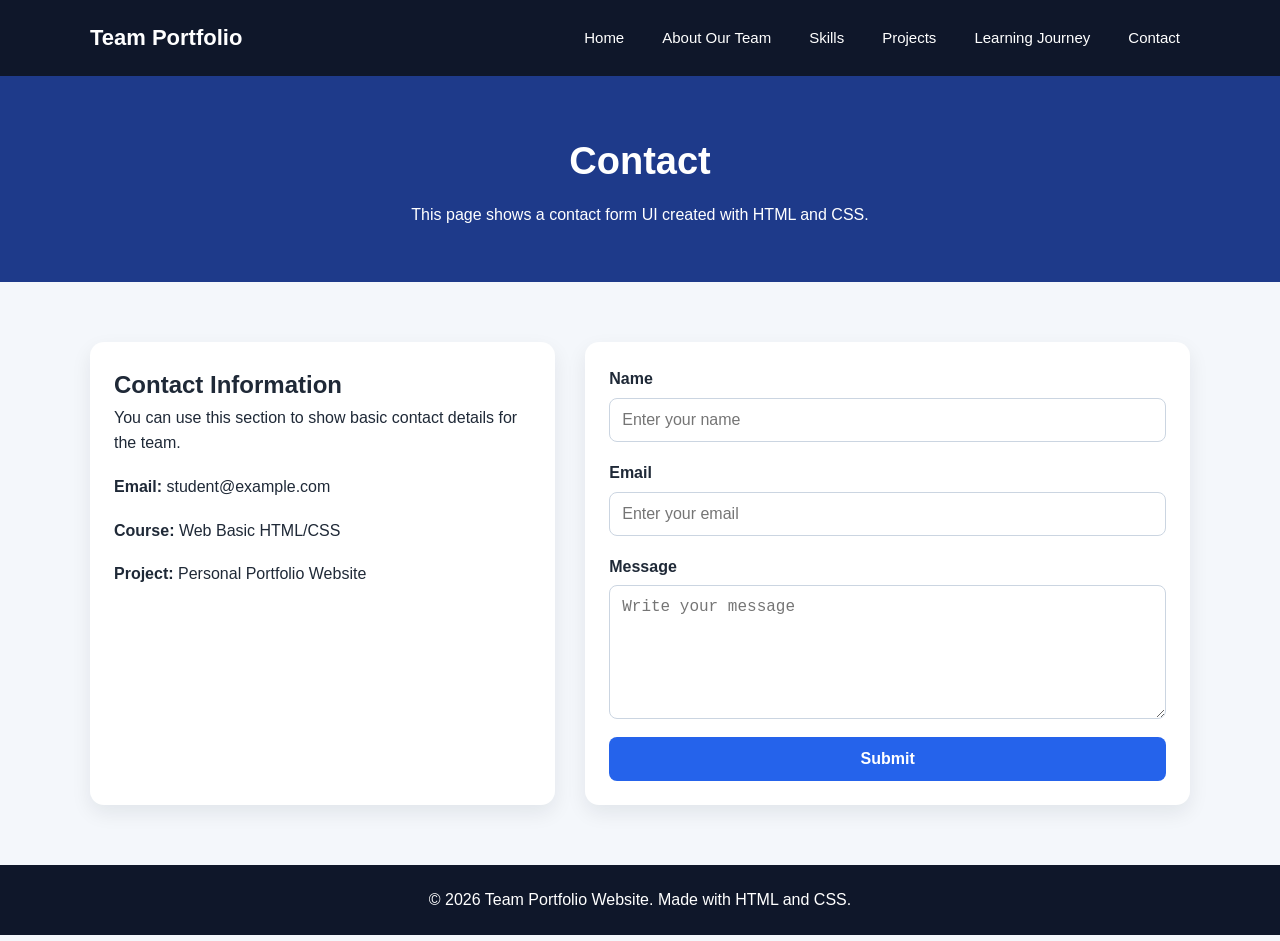
==== contact.html @ dff9f470 "Add files via upload" ====
<!DOCTYPE html>
<html lang="en">
<head>
    <meta charset="UTF-8">
    <meta name="viewport" content="width=device-width, initial-scale=1.0">
    <title>Contact | Personal Portfolio Website</title>
    <link rel="stylesheet" href="css/style.css">
</head>
<body>

<header class="site-header">
    <div class="container nav-wrapper">
        <a class="logo" href="index.html">Team Portfolio</a>

        <nav class="nav-menu">
            <a href="index.html">Home</a>
            <a href="about.html">About Our Team</a>
            <a href="skills.html">Skills</a>
            <a href="projects.html">Projects</a>
            <a href="journey.html">Learning Journey</a>
            <a href="contact.html">Contact</a>
        </nav>
    </div>
</header>


<main>
    <section class="page-banner">
        <div class="container">
            <h1>Contact</h1>
            <p>This page shows a contact form UI created with HTML and CSS.</p>
        </div>
    </section>

    <section class="container contact-layout">
        <div class="contact-info">
            <h2>Contact Information</h2>
            <p>You can use this section to show basic contact details for the team.</p>

            <div class="info-item">
                <strong>Email:</strong>
                <span>student@example.com</span>
            </div>

            <div class="info-item">
                <strong>Course:</strong>
                <span>Web Basic HTML/CSS</span>
            </div>

            <div class="info-item">
                <strong>Project:</strong>
                <span>Personal Portfolio Website</span>
            </div>
        </div>

        <form class="contact-form">
            <label for="name">Name</label>
            <input type="text" id="name" name="name" placeholder="Enter your name">

            <label for="email">Email</label>
            <input type="email" id="email" name="email" placeholder="Enter your email">

            <label for="message">Message</label>
            <textarea id="message" name="message" rows="6" placeholder="Write your message"></textarea>

            <button type="submit">Submit</button>
        </form>
    </section>
</main>


<footer class="site-footer">
    <p>&copy; 2026 Team Portfolio Website. Made with HTML and CSS.</p>
</footer>

</body>
</html>
---- css/style.css ----
* {
    margin: 0;
    padding: 0;
    box-sizing: border-box;
}

body {
    font-family: Arial, Helvetica, sans-serif;
    background-color: #f4f7fb;
    color: #1f2937;
    line-height: 1.6;
}

.container {
    width: 90%;
    max-width: 1100px;
    margin: 0 auto;
}

.site-header {
    background-color: #0f172a;
    color: white;
    padding: 18px 0;
    position: sticky;
    top: 0;
    z-index: 10;
}

.nav-wrapper {
    display: flex;
    justify-content: space-between;
    align-items: center;
    gap: 20px;
}

.logo {
    color: white;
    text-decoration: none;
    font-size: 22px;
    font-weight: bold;
}

.nav-menu {
    display: flex;
    gap: 18px;
    flex-wrap: wrap;
}

.nav-menu a {
    color: white;
    text-decoration: none;
    font-size: 15px;
    padding: 8px 10px;
    border-radius: 6px;
    transition: 0.3s;
}

.nav-menu a:hover {
    background-color: #2563eb;
}

.hero {
    padding: 70px 0;
    background: linear-gradient(135deg, #dbeafe, #f8fafc);
}

.hero-grid {
    display: grid;
    grid-template-columns: 2fr 1fr;
    gap: 35px;
    align-items: center;
}

.small-title {
    color: #2563eb;
    font-weight: bold;
    margin-bottom: 10px;
}

.hero-text h1 {
    font-size: 48px;
    color: #0f172a;
    margin-bottom: 20px;
}

.hero-text p {
    font-size: 18px;
    margin-bottom: 25px;
}

.hero-buttons {
    display: flex;
    gap: 15px;
    flex-wrap: wrap;
}

.btn {
    display: inline-block;
    text-decoration: none;
    padding: 12px 20px;
    border-radius: 8px;
    font-weight: bold;
}

.primary {
    background-color: #2563eb;
    color: white;
}

.secondary {
    border: 2px solid #2563eb;
    color: #2563eb;
}

.hero-card {
    background-color: white;
    padding: 25px;
    border-radius: 18px;
    text-align: center;
    box-shadow: 0 10px 25px rgba(15, 23, 42, 0.12);
}

.hero-card img {
    width: 180px;
    margin-bottom: 15px;
}

.intro-section {
    padding: 60px 0;
}

.intro-section h2,
.mission-box h2 {
    text-align: center;
    margin-bottom: 25px;
    color: #0f172a;
}

.overview-grid {
    display: grid;
    grid-template-columns: repeat(4, 1fr);
    gap: 24px;
}

.overview-grid article,
.skill-box,
.project-card,
.contact-info,
.contact-form,
.mission-box {
    background-color: white;
    border-radius: 14px;
    padding: 24px;
    box-shadow: 0 8px 20px rgba(15, 23, 42, 0.08);
}

.overview-grid h3,
.skill-box h2,
.project-card h2 {
    color: #2563eb;
    margin-bottom: 10px;
}

.page-banner {
    background-color: #1e3a8a;
    color: white;
    padding: 55px 0;
    text-align: center;
}

.page-banner h1 {
    font-size: 38px;
    margin-bottom: 10px;
}

.team-section {
    padding: 60px 0;
    display: flex;
    flex-direction: column;
    gap: 25px;
}

.team-card {
    display: flex;
    align-items: center;
    gap: 25px;
    background-color: white;
    padding: 25px;
    border-radius: 14px;
    box-shadow: 0 8px 20px rgba(15, 23, 42, 0.08);
}

.team-card img {
    width: 150px;
}

.role {
    color: #2563eb;
    font-weight: bold;
    margin-bottom: 8px;
}

.mission-box {
    margin-bottom: 60px;
    text-align: center;
}

.skills-layout {
    padding: 60px 0;
    display: grid;
    grid-template-columns: repeat(3, 1fr);
    gap: 24px;
}

.project-grid {
    padding: 60px 0;
    display: grid;
    grid-template-columns: repeat(2, 1fr);
    gap: 28px;
}

.project-card {
    overflow: hidden;
    padding: 0;
}

.project-card img {
    width: 100%;
    display: block;
}

.project-content {
    padding: 22px;
}

.project-content a {
    display: inline-block;
    margin-top: 12px;
    color: #2563eb;
    font-weight: bold;
    text-decoration: none;
}

.contact-layout {
    padding: 60px 0;
    display: grid;
    grid-template-columns: 1fr 1.3fr;
    gap: 30px;
}

.info-item {
    margin-top: 18px;
}

.contact-form {
    display: flex;
    flex-direction: column;
}

.contact-form label {
    font-weight: bold;
    margin-bottom: 6px;
}

.contact-form input,
.contact-form textarea {
    padding: 12px;
    margin-bottom: 18px;
    border: 1px solid #cbd5e1;
    border-radius: 8px;
    font-size: 16px;
}

.contact-form button {
    background-color: #2563eb;
    color: white;
    border: none;
    padding: 13px;
    border-radius: 8px;
    font-size: 16px;
    font-weight: bold;
    cursor: pointer;
}

.contact-form button:hover {
    background-color: #1d4ed8;
}

.site-footer {
    background-color: #0f172a;
    color: white;
    text-align: center;
    padding: 22px;
}


.journey-intro {
    padding: 55px 0 25px;
    text-align: center;
}

.journey-intro h2 {
    color: #0f172a;
    margin-bottom: 12px;
}

.journey-intro p {
    max-width: 760px;
    margin: 0 auto;
}

.timeline-section {
    padding: 35px 0 45px;
    display: flex;
    flex-direction: column;
    gap: 22px;
}

.timeline-item {
    display: flex;
    align-items: flex-start;
    gap: 20px;
}

.timeline-number {
    width: 50px;
    height: 50px;
    background-color: #2563eb;
    color: white;
    border-radius: 50%;
    display: flex;
    justify-content: center;
    align-items: center;
    font-weight: bold;
    flex-shrink: 0;
}

.timeline-content {
    background-color: white;
    border-radius: 14px;
    padding: 22px;
    box-shadow: 0 8px 20px rgba(15, 23, 42, 0.08);
    width: 100%;
}

.timeline-content h2 {
    color: #2563eb;
    margin-bottom: 8px;
}

.reflection-grid {
    padding: 20px 0 60px;
    display: grid;
    grid-template-columns: repeat(3, 1fr);
    gap: 24px;
}

.reflection-grid article {
    background-color: white;
    border-radius: 14px;
    padding: 24px;
    box-shadow: 0 8px 20px rgba(15, 23, 42, 0.08);
}

.reflection-grid h2 {
    color: #2563eb;
    margin-bottom: 10px;
}

/* Responsive Design using Media Queries */
@media (max-width: 768px) {
    .nav-wrapper {
        flex-direction: column;
        align-items: flex-start;
    }

    .nav-menu {
        width: 100%;
        flex-direction: column;
        gap: 8px;
    }

    .hero-grid,
    .overview-grid,
    .skills-layout,
    .project-grid,
    .contact-layout,
    .reflection-grid {
        grid-template-columns: 1fr;
    }

    .hero-text h1 {
        font-size: 36px;
    }

    .team-card {
        flex-direction: column;
        text-align: center;
    }

    .timeline-item {
        flex-direction: column;
    }

}
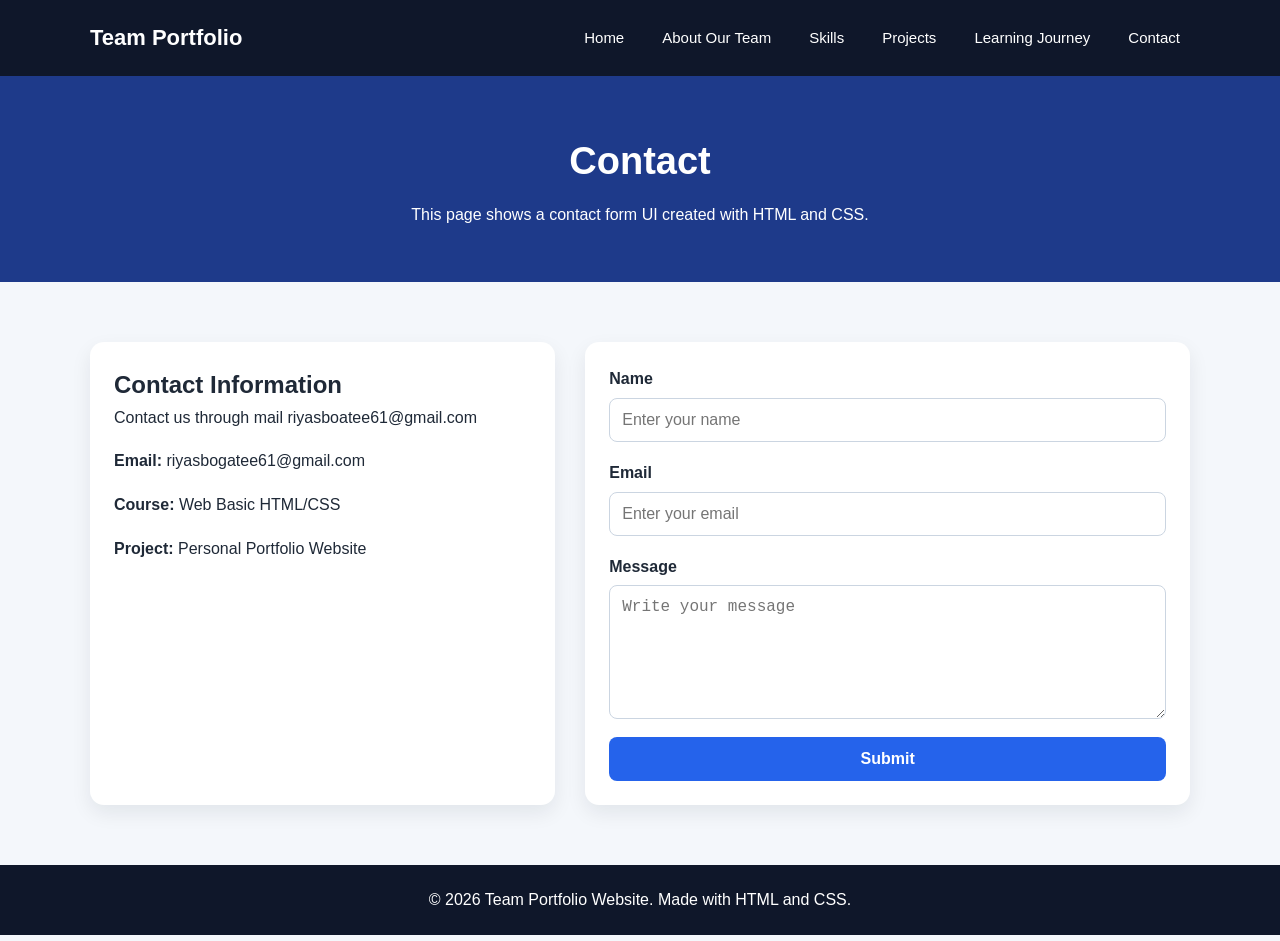
==== commit f4b05bd9: "Update contact.html" ====
--- a/contact.html
+++ b/contact.html
@@ -35,11 +35,11 @@
     <section class="container contact-layout">
         <div class="contact-info">
             <h2>Contact Information</h2>
-            <p>You can use this section to show basic contact details for the team.</p>
+            <p>Contact us through mail riyasboatee61@gmail.com</p>
 
             <div class="info-item">
                 <strong>Email:</strong>
-                <span>student@example.com</span>
+                <span>riyasbogatee61@gmail.com</span>
             </div>
 
             <div class="info-item">
